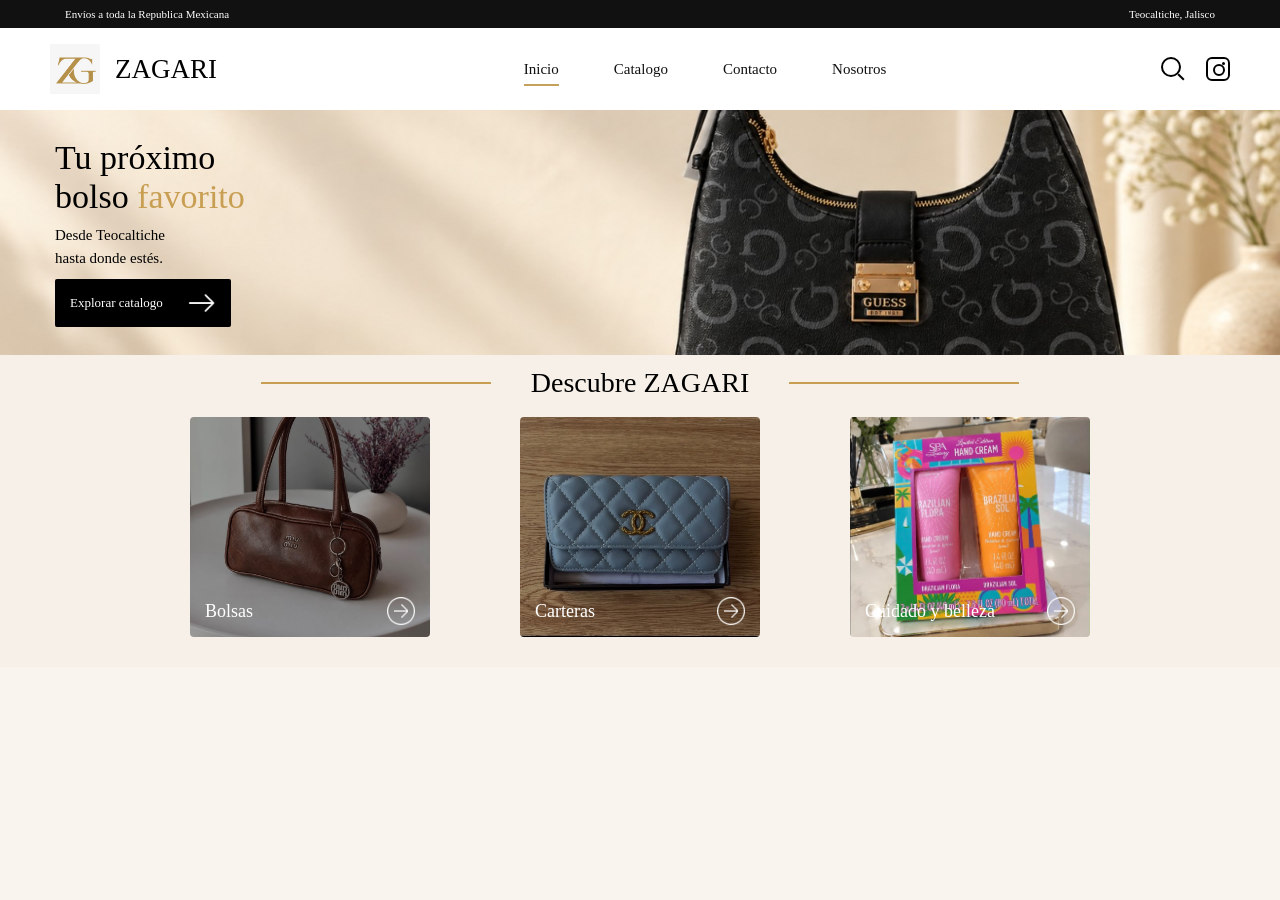
==== index.html @ b7a96a99 "Update index.html" ====
<!DOCTYPE html>
<html lang="es">
<head>
    <meta charset="UTF-8">
    <meta name="viewport" content="width=device-width, initial-scale=1.0">
    <title>Zagari</title>
    <icon></icon>
    <link rel="stylesheet" href="css/estilos.css">
</head>
<body>
    <div class="barra-superior">
        <p>Envíos a toda la Republica Mexicana</p>
        <p>Teocaltiche, Jalisco</p>
    </div>
    <header class="encabezado">
        <div class="marca">
            <img src="img/logo.png" alt="Logo de Zagari" class="logo">
            <h1>ZAGARI</h1>
        </div>
    
        <nav class="menu">
            <a href="#" class="activo">Inicio</a>
            <a href="#">Catalogo</a>
            <a href="#">Contacto</a>
            <a href="#">Nosotros</a>
        </nav>

        <div class="acciones">
            <span class="icono-buscar">
               
            </span>
            <span class="icono-instagram">
             
            </span>
            
        </div>
    </header>
    <main>
        <section class="hero">
            <div class="hero-texto">
                <h2>
                    Tu próximo<br>
                    bolso <span>favorito</span>
                </h2>
                <p>
                    Desde Teocaltiche<br>
                    hasta donde estés.
                </p>
                <a href="#" class="boton-catalogo">
                    Explorar catalogo
                    <img src="img/icons/right.png" alt="Flecha" class="flecha-icono">

                </a>
            </div>
        </section>

        <section class="descubre">

    <div class="titulo-descubre">
        <span class="linea"></span>

        <h2>Descubre ZAGARI</h2>

        <span class="linea"></span>
    </div>

    <div class="categorias">

        <div class="tarjeta">
            <img src="img/coucc.jpeg" alt="Bolsas">

            <div class="tarjeta-info">
                <h3>Bolsas</h3>
                <img src="img/icons/arrow.png" alt="Flecha" class="flecha-icono">
            </div>
        </div>

        <div class="tarjeta">
            <img src="img/azul.jpeg" alt="Carteras">

            <div class="tarjeta-info">
                <h3>Carteras</h3>
                <img src="img/icons/arrow.png" alt="Flecha" class="flecha-icono">
            </div>
        </div>

        <div class="tarjeta">
            <img src="img/productos/sol.jpeg" alt="Cuidado y belleza">

            <div class="tarjeta-info">
                <h3>Cuidado y belleza</h3>
                <img src="img/icons/arrow.png" alt="Flecha" class="flecha-icono">
            </div>
        </div>

    </div>

</section>
---- css/estilos.css ----
*{
    margin: 0;
    padding: 0;
    box-sizing: border-box;
}

body{
    background-color: #FAF4EE;
}
.barra-superior {
    height: 28px;
    background-color: #111111;
    color: white;

    display: flex;
    align-items: center;
    justify-content: space-between;

    padding: 0 65px;

    font-family: Georgia, serif;
    font-size: 11px;
}

.encabezado {
    height: 82px;
    background-color: white;

    display: grid;
    grid-template-columns: 250px 1fr 120px;
    align-items: center;

    padding: 0 50px;
}
.marca {
    display: flex;
    align-items: center;
    gap: 15px;
}

.logo {
    width: 50px;
    height: 50px;
    object-fit: contain;
}

.marca h1 {
    font-family: Georgia, serif;
    font-size: 27px;
    font-weight: normal;
}
.menu {
    display: flex;
    justify-content: center;
    gap: 55px;
}

.menu a {
    color: #111111;
    text-decoration: none;
    font-family: Georgia, serif;
    font-size: 15px;
    padding: 8px 0;
    position: relative;
}

.menu a::after {
    content: "";
    position: absolute;
    left: 0;
    bottom: 0;

    width: 0;
    height: 2px;

    background-color: #c6a15b;
}

.menu a:hover::after {
    width: 100%;
}

.menu .activo::after {
    width: 100%;
}
.acciones {
    display: flex;
    justify-content: flex-end;
    gap: 25px;
}
.icono-buscar {
    width: 20px;
    height: 20px;

    border: 2px solid black;
    border-radius: 50%;

    position: relative;
}

.icono-buscar::after {
    content: "";

    width: 8px;
    height: 2px;

    background-color: black;

    position: absolute;

    right: -6px;
    bottom: -3px;

    transform: rotate(45deg);
}
.icono-instagram {
    width: 24px;
    height: 24px;

    border: 2px solid black;
    border-radius: 6px;

    position: relative;
}

.icono-instagram::before {
    content: "";

    width: 8px;
    height: 8px;

    border: 2px solid black;
    border-radius: 50%;

    position: absolute;

    top: 5px;
    left: 5px;
}

.icono-instagram::after {
    content: "";

    width: 3px;
    height: 3px;

    background-color: black;
    border-radius: 50%;

    position: absolute;

    top: 3px;
    right: 3px;
}
.hero {
    height: 245px;

    background-image: url("../img/hero-inicio.jpeg");
    background-size: cover;
    background-position: center 65%;
    background-repeat: no-repeat;

    display: flex;
    align-items: center;

    padding-left: 55px;
}

.hero-texto {
    width: 300px;
}

.hero-texto h2 {
    font-family: Georgia, serif;
    font-size: 34px;
    font-weight: normal;
    line-height: 1.15;

    margin-bottom: 8px;
}

.hero-texto h2 span {
    color: #c89f52;
}

.hero-texto p {
    font-family: Georgia, serif;
    font-size: 15px;
    line-height: 1.5;

    margin-bottom: 10px;
}

.boton-catalogo {
    display: inline-flex;
    align-items: center;
    justify-content: space-between;

    gap: 25px;

    background-color: #000000;
    color: white;

    text-decoration: none;

    padding: 10px 15px;

    font-family: Georgia, serif;
    font-size: 13px;

    border-radius: 2px;
}

.boton-catalogo span {
    font-size: 22px;
}

.boton-catalogo:hover {
    background-color: #000000;
}
.descubre {
    background-color: #f7f0e8;
    padding: 12px 70px 30px;
}

.titulo-descubre {
    display: flex;
    align-items: center;
    justify-content: center;
    gap: 40px;

    margin-bottom: 18px;
}

.titulo-descubre h2 {
    font-family: Georgia, serif;
    font-size: 28px;
    font-weight: normal;
    white-space: nowrap;
}

.linea {
    width: 230px;
    height: 2px;
    background-color: #c89f52;
}
.categorias {
    max-width: 900px;
    margin: 0 auto;
    display: grid;
    grid-template-columns: repeat(3, 1fr);
    gap: 90px;
}

.tarjeta {
    height: 220px;
    position: relative;
    overflow: hidden;
    border-radius: 4px;
}

.tarjeta >img {
    width: 100%;
    height: 100%;
    object-fit: cover;
}

.tarjeta-info {
    position: absolute;
    left: 15px;
    right: 15px;
    bottom: 12px;

    display: flex;
    justify-content: space-between;
    align-items: center;

    color: white;
}

.tarjeta-info h3 {
    font-family: Georgia, serif;
    font-size: 18px;
    font-weight: normal;
}

.flecha-icono{
    width: 28px;
    height: 28px;
    object-fit: contain;
    color:white;
}
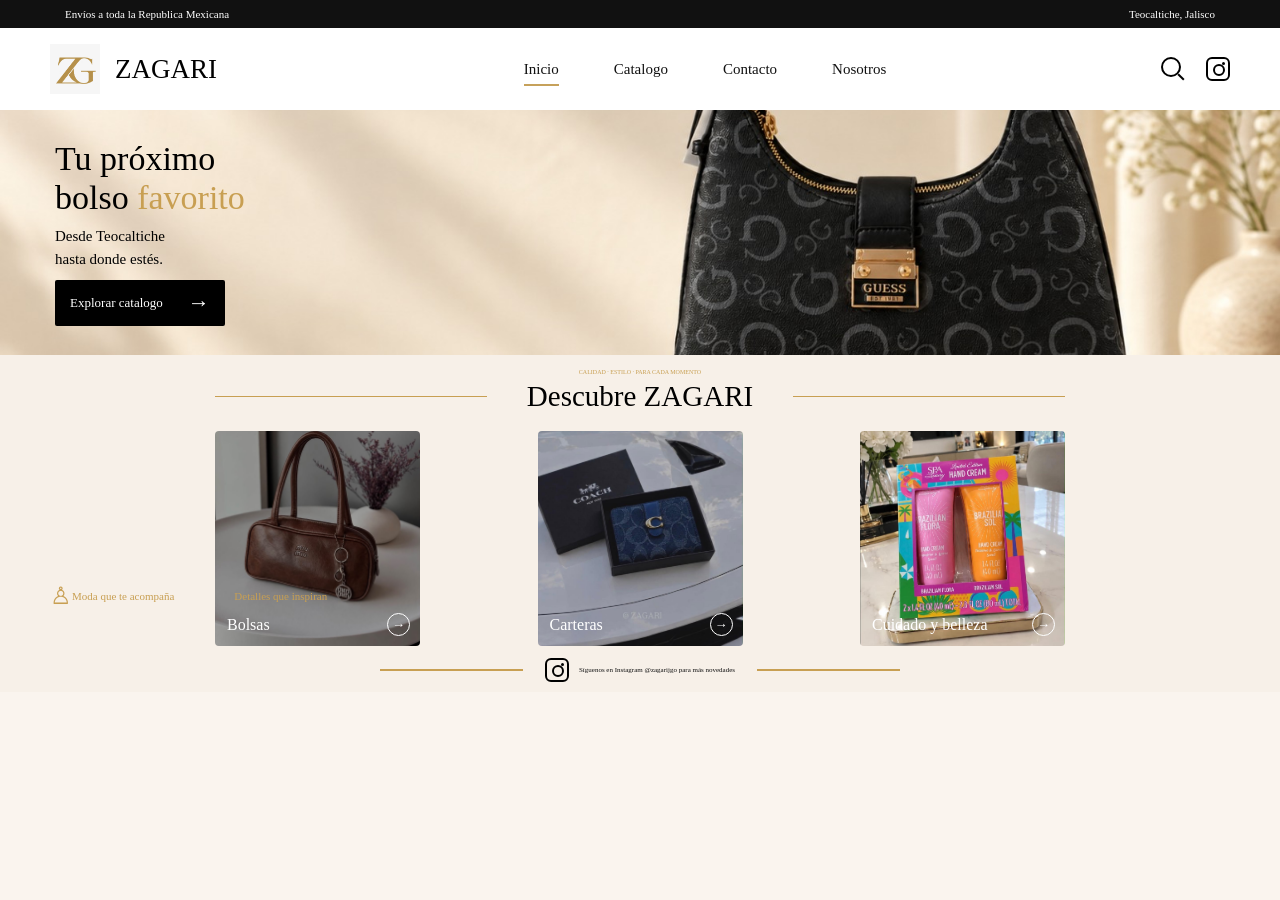
==== commit e85f11e8: "Detalles de pantalla" ====
--- a/index.html
+++ b/index.html
@@ -4,7 +4,6 @@
     <meta charset="UTF-8">
     <meta name="viewport" content="width=device-width, initial-scale=1.0">
     <title>Zagari</title>
-    <icon></icon>
     <link rel="stylesheet" href="css/estilos.css">
 </head>
 <body>
@@ -26,13 +25,8 @@
         </nav>
 
         <div class="acciones">
-            <span class="icono-buscar">
-               
-            </span>
-            <span class="icono-instagram">
-             
-            </span>
-            
+            <span class="icono-buscar"></span>
+            <span class="icono-instagram"></span>
         </div>
     </header>
     <main>
@@ -48,13 +42,31 @@
                 </p>
                 <a href="#" class="boton-catalogo">
                     Explorar catalogo
-                    <img src="img/icons/right.png" alt="Flecha" class="flecha-icono">
+                    <span>→</span>
 
                 </a>
             </div>
-        </section>
+        
 
+        <div class="detalles-hero">
+
+    <div class="detalle-hero">
+        <span class="icono-regalo">♙</span>
+        <p>Moda que te acompaña</p>
+    </div>
+
+    <div class="detalle-hero">
+        <span class="corazon"></span>
+        <p>Detalles que inspiran</p>
+    </div>
+
+</div>
+</section>
         <section class="descubre">
+
+    <p class="frase-marca">
+        CALIDAD · ESTILO · PARA CADA MOMENTO
+    </p>
 
     <div class="titulo-descubre">
         <span class="linea"></span>
@@ -64,35 +76,55 @@
         <span class="linea"></span>
     </div>
 
+
     <div class="categorias">
 
         <div class="tarjeta">
-            <img src="img/coucc.jpeg" alt="Bolsas">
+            <img src="img/miumiu.jpeg" alt="Bolsas">
 
             <div class="tarjeta-info">
                 <h3>Bolsas</h3>
-                <img src="img/icons/arrow.png" alt="Flecha" class="flecha-icono">
+                <span>→</span>
             </div>
         </div>
 
+
         <div class="tarjeta">
-            <img src="img/azul.jpeg" alt="Carteras">
+            <img src="img/20.jpeg" alt="Carteras">
 
             <div class="tarjeta-info">
                 <h3>Carteras</h3>
-                <img src="img/icons/arrow.png" alt="Flecha" class="flecha-icono">
+                <span>→</span>
             </div>
         </div>
+
 
         <div class="tarjeta">
             <img src="img/productos/sol.jpeg" alt="Cuidado y belleza">
 
             <div class="tarjeta-info">
                 <h3>Cuidado y belleza</h3>
-                <img src="img/icons/arrow.png" alt="Flecha" class="flecha-icono">
+                <span>→</span>
             </div>
         </div>
 
     </div>
 
+
+    <div class="instagram-inferior">
+
+        <span class="linea-instagram"></span>
+
+        <div class="instagram-texto">
+            <span class="icono-instagram"></span>
+
+            <p>
+                Síguenos en Instagram @zagarijgo para más novedades
+            </p>
+        </div>
+
+        <span class="linea-instagram"></span>
+
+    </div>
+
 </section>
--- a/css/estilos.css
+++ b/css/estilos.css
@@ -157,7 +157,7 @@
 
     background-image: url("../img/hero-inicio.jpeg");
     background-size: cover;
-    background-position: center 65%;
+    background-position: center 68%;
     background-repeat: no-repeat;
 
     display: flex;
@@ -218,75 +218,210 @@
 .boton-catalogo:hover {
     background-color: #000000;
 }
+
 .descubre {
     background-color: #f7f0e8;
-    padding: 12px 70px 30px;
-}
-
-.titulo-descubre {
+    padding: 4px 0 10px;
+}
+
+
+.descubre .frase-marca {
+    text-align: center;
+    font-family: Georgia, serif;
+    font-size: 6px;
+    font-weight: normal;
+    color: #c89f52;
+    margin-top: 10px;
+    margin-bottom: 5px;
+}
+
+.descubre .titulo-descubre {
+    width: 850px;
+    max-width: 90%;
+    margin: 0 auto 18px;
+
     display: flex;
     align-items: center;
     justify-content: center;
+
     gap: 40px;
-
-    margin-bottom: 18px;
-}
-
-.titulo-descubre h2 {
-    font-family: Georgia, serif;
-    font-size: 28px;
+}
+
+.descubre .titulo-descubre h2 {
+    margin: 0;
+
+    font-family: Georgia, serif;
+    font-size: 29px;
     font-weight: normal;
+
     white-space: nowrap;
 }
 
-.linea {
-    width: 230px;
-    height: 2px;
+.descubre .titulo-descubre .linea {
+    flex: 1;
+    height: 1.5px;
     background-color: #c89f52;
 }
-.categorias {
-    max-width: 900px;
+
+
+.descubre .categorias {
+    width: 850px;
+    max-width: 90%;
+
     margin: 0 auto;
-    display: grid;
-    grid-template-columns: repeat(3, 1fr);
-    gap: 90px;
-}
-
-.tarjeta {
-    height: 220px;
+
+    display: flex;
+    justify-content: space-between;
+    align-items: center;
+
+    gap: 0;
+}
+
+
+.descubre .tarjeta {
+    width: 205px;
+    height: 215px;
+
+    flex: 0 0 205px;
+
     position: relative;
     overflow: hidden;
+
     border-radius: 4px;
-}
-
-.tarjeta >img {
+
+    margin: 0;
+    padding: 0;
+}
+
+
+.descubre .tarjeta img {
+    display: block;
+
     width: 100%;
     height: 100%;
+
     object-fit: cover;
-}
-
-.tarjeta-info {
-    position: absolute;
-    left: 15px;
-    right: 15px;
-    bottom: 12px;
-
-    display: flex;
+
+    margin: 0;
+    padding: 0;
+}
+
+
+.descubre .tarjeta-info {
+    position: absolute;
+
+    left: 12px;
+    right: 10px;
+    bottom: 10px;
+
+    display: flex;
+    align-items: center;
     justify-content: space-between;
-    align-items: center;
 
     color: white;
-}
-
-.tarjeta-info h3 {
-    font-family: Georgia, serif;
-    font-size: 18px;
+
+    margin: 0;
+    padding: 0;
+}
+
+.descubre .tarjeta-info h3 {
+    margin: 0;
+
+    font-family: Georgia, serif;
+    font-size: 16px;
     font-weight: normal;
-}
-
-.flecha-icono{
-    width: 28px;
-    height: 28px;
-    object-fit: contain;
-    color:white;
+
+    color: white;
+}
+
+
+
+
+.descubre .tarjeta-info span {
+    width: 23px;
+    height: 23px;
+
+    display: flex;
+    justify-content: center;
+    align-items: center;
+
+    border: 1px solid white;
+    border-radius: 50%;
+
+    font-size: 13px;
+    color: white;
+}
+
+
+
+
+.descubre .instagram-inferior {
+    width: 520px;
+    max-width: 75%;
+
+    margin: 12px auto 0;
+
+    display: flex;
+    align-items: center;
+    justify-content: center;
+
+    gap: 22px;
+}
+
+.descubre .linea-instagram {
+    flex: 1;
+    height: 1.5px;
+
+    background-color: #c89f52;
+}
+
+.descubre .instagram-texto {
+    display: flex;
+    align-items: center;
+
+    gap: 10px;
+
+    white-space: nowrap;
+}
+
+.descubre .instagram-texto p {
+    margin: 0;
+
+    font-family: Georgia, serif;
+    font-size: 7px;
+
+    color: #111111;
+}
+.detalles-hero {
+    position: absolute;
+    left: 50px;
+    bottom: 290px;
+    z-index: 2;
+
+    display: flex;
+    align-items: center;
+    gap: 60px;
+}
+
+.detalle-hero {
+    display: flex;
+    align-items: center;
+    gap: 10 px;
+
+    color: #c89f52;
+}
+
+.detalle-hero p {
+    margin: 0;
+
+    font-family: Georgia, serif;
+    font-size: 11px;
+
+    color: #c89f52;
+}
+
+.icono-regalo,
+.icono-corazon {
+    font-size: 24px;
+    color: #c89f52;
 }
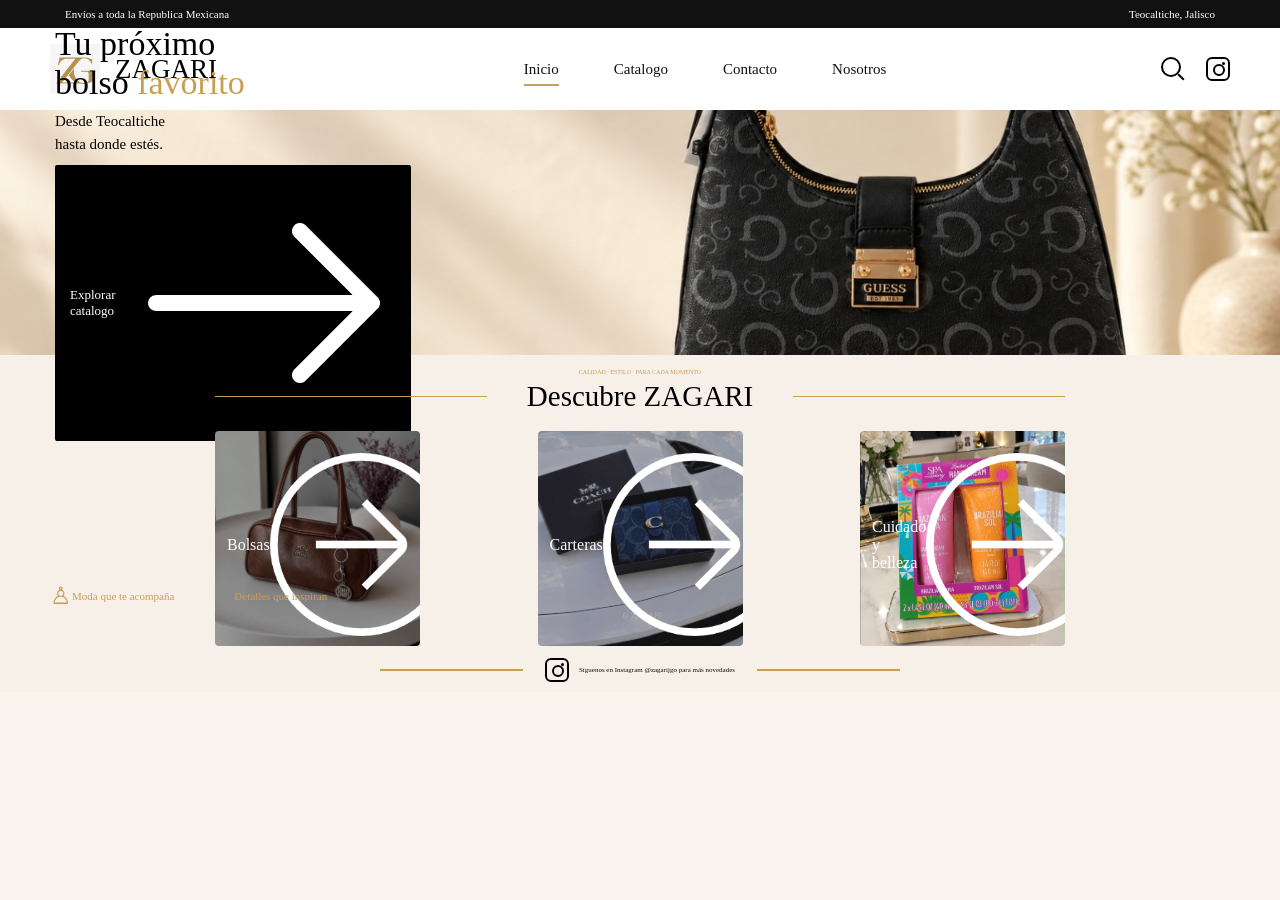
==== commit 2aeef245: "Detalles de pantalla" ====
--- a/index.html
+++ b/index.html
@@ -4,6 +4,7 @@
     <meta charset="UTF-8">
     <meta name="viewport" content="width=device-width, initial-scale=1.0">
     <title>Zagari</title>
+    <icon></icon>
     <link rel="stylesheet" href="css/estilos.css">
 </head>
 <body>
@@ -25,8 +26,13 @@
         </nav>
 
         <div class="acciones">
-            <span class="icono-buscar"></span>
-            <span class="icono-instagram"></span>
+            <span class="icono-buscar">
+               
+            </span>
+            <span class="icono-instagram">
+             
+            </span>
+            
         </div>
     </header>
     <main>
@@ -42,7 +48,7 @@
                 </p>
                 <a href="#" class="boton-catalogo">
                     Explorar catalogo
-                    <span>→</span>
+                    <img src="img/icons/right.png" alt="Flecha" class="flecha-icono">
 
                 </a>
             </div>
@@ -84,7 +90,7 @@
 
             <div class="tarjeta-info">
                 <h3>Bolsas</h3>
-                <span>→</span>
+                <img src="img/icons/arrow.png" alt="Flecha" class="flecha-icono">
             </div>
         </div>
 
@@ -94,7 +100,7 @@
 
             <div class="tarjeta-info">
                 <h3>Carteras</h3>
-                <span>→</span>
+                <img src="img/icons/arrow.png" alt="Flecha" class="flecha-icono">
             </div>
         </div>
 
@@ -104,7 +110,7 @@
 
             <div class="tarjeta-info">
                 <h3>Cuidado y belleza</h3>
-                <span>→</span>
+                <img src="img/icons/arrow.png" alt="Flecha" class="flecha-icono">
             </div>
         </div>
 
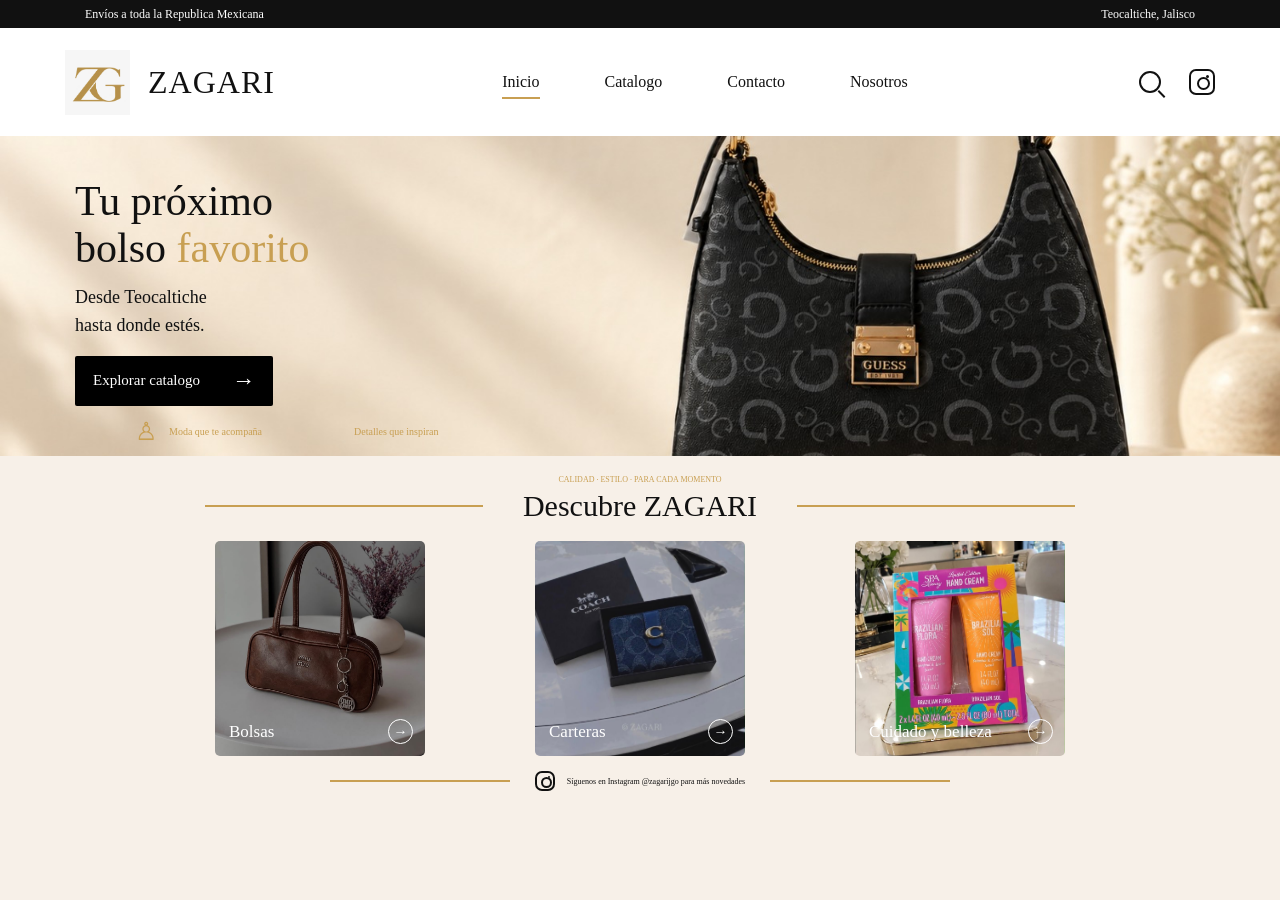
==== commit b0e98881: "YA" ====
--- a/index.html
+++ b/index.html
@@ -4,7 +4,6 @@
     <meta charset="UTF-8">
     <meta name="viewport" content="width=device-width, initial-scale=1.0">
     <title>Zagari</title>
-    <icon></icon>
     <link rel="stylesheet" href="css/estilos.css">
 </head>
 <body>
@@ -26,13 +25,8 @@
         </nav>
 
         <div class="acciones">
-            <span class="icono-buscar">
-               
-            </span>
-            <span class="icono-instagram">
-             
-            </span>
-            
+            <span class="icono-buscar"></span>
+            <span class="icono-instagram"></span>
         </div>
     </header>
     <main>
@@ -48,7 +42,7 @@
                 </p>
                 <a href="#" class="boton-catalogo">
                     Explorar catalogo
-                    <img src="img/icons/right.png" alt="Flecha" class="flecha-icono">
+                    <span>→</span>
 
                 </a>
             </div>
@@ -90,7 +84,7 @@
 
             <div class="tarjeta-info">
                 <h3>Bolsas</h3>
-                <img src="img/icons/arrow.png" alt="Flecha" class="flecha-icono">
+                <span>→</span>
             </div>
         </div>
 
@@ -100,7 +94,7 @@
 
             <div class="tarjeta-info">
                 <h3>Carteras</h3>
-                <img src="img/icons/arrow.png" alt="Flecha" class="flecha-icono">
+                <span>→</span>
             </div>
         </div>
 
@@ -110,7 +104,7 @@
 
             <div class="tarjeta-info">
                 <h3>Cuidado y belleza</h3>
-                <img src="img/icons/arrow.png" alt="Flecha" class="flecha-icono">
+                <span>→</span>
             </div>
         </div>
 
--- a/css/estilos.css
+++ b/css/estilos.css
@@ -1,12 +1,14 @@
-*{
+* {
     margin: 0;
     padding: 0;
     box-sizing: border-box;
 }
 
-body{
-    background-color: #FAF4EE;
-}
+body {
+    background-color: #f7f0e8;
+    color: #111111;
+}
+
 .barra-superior {
     height: 28px;
     background-color: #111111;
@@ -16,56 +18,64 @@
     align-items: center;
     justify-content: space-between;
 
-    padding: 0 65px;
-
-    font-family: Georgia, serif;
-    font-size: 11px;
+    padding: 0 85px;
+
+    font-family: Georgia, serif;
+    font-size: 12px;
 }
 
 .encabezado {
-    height: 82px;
+    height: 108px;
     background-color: white;
 
     display: grid;
     grid-template-columns: 250px 1fr 120px;
     align-items: center;
 
-    padding: 0 50px;
-}
+    padding: 0 65px;
+}
+
 .marca {
     display: flex;
     align-items: center;
-    gap: 15px;
+    gap: 18px;
 }
 
 .logo {
-    width: 50px;
-    height: 50px;
+    width: 65px;
+    height: 65px;
     object-fit: contain;
 }
 
 .marca h1 {
     font-family: Georgia, serif;
-    font-size: 27px;
+    font-size: 32px;
     font-weight: normal;
-}
+    letter-spacing: 1px;
+}
+
 .menu {
     display: flex;
     justify-content: center;
-    gap: 55px;
+    align-items: center;
+    gap: 65px;
 }
 
 .menu a {
     color: #111111;
     text-decoration: none;
-    font-family: Georgia, serif;
-    font-size: 15px;
+
+    font-family: Georgia, serif;
+    font-size: 16px;
+
     padding: 8px 0;
+
     position: relative;
 }
 
 .menu a::after {
     content: "";
+
     position: absolute;
     left: 0;
     bottom: 0;
@@ -73,26 +83,28 @@
     width: 0;
     height: 2px;
 
-    background-color: #c6a15b;
-}
-
-.menu a:hover::after {
-    width: 100%;
-}
-
+    background-color: #c89f52;
+
+    transition: 0.3s;
+}
+
+.menu a:hover::after,
 .menu .activo::after {
     width: 100%;
 }
+
 .acciones {
     display: flex;
     justify-content: flex-end;
-    gap: 25px;
-}
+    align-items: center;
+    gap: 28px;
+}
+
 .icono-buscar {
-    width: 20px;
-    height: 20px;
-
-    border: 2px solid black;
+    width: 22px;
+    height: 22px;
+
+    border: 2px solid #111111;
     border-radius: 50%;
 
     position: relative;
@@ -101,24 +113,24 @@
 .icono-buscar::after {
     content: "";
 
-    width: 8px;
+    width: 9px;
     height: 2px;
 
-    background-color: black;
-
-    position: absolute;
-
-    right: -6px;
-    bottom: -3px;
+    background-color: #111111;
+
+    position: absolute;
+    right: -7px;
+    bottom: -4px;
 
     transform: rotate(45deg);
 }
+
 .icono-instagram {
-    width: 24px;
-    height: 24px;
-
-    border: 2px solid black;
-    border-radius: 6px;
+    width: 26px;
+    height: 26px;
+
+    border: 2px solid #111111;
+    border-radius: 7px;
 
     position: relative;
 }
@@ -126,16 +138,15 @@
 .icono-instagram::before {
     content: "";
 
-    width: 8px;
-    height: 8px;
-
-    border: 2px solid black;
+    width: 9px;
+    height: 9px;
+
+    border: 2px solid #111111;
     border-radius: 50%;
 
     position: absolute;
-
-    top: 5px;
-    left: 5px;
+    top: 6px;
+    left: 6px;
 }
 
 .icono-instagram::after {
@@ -144,39 +155,38 @@
     width: 3px;
     height: 3px;
 
-    background-color: black;
+    background-color: #111111;
     border-radius: 50%;
 
     position: absolute;
-
-    top: 3px;
-    right: 3px;
-}
+    top: 4px;
+    right: 4px;
+}
+
 .hero {
-    height: 245px;
+    height: 320px;
 
     background-image: url("../img/hero-inicio.jpeg");
     background-size: cover;
     background-position: center 68%;
     background-repeat: no-repeat;
 
-    display: flex;
-    align-items: center;
-
-    padding-left: 55px;
+    position: relative;
 }
 
 .hero-texto {
-    width: 300px;
+    position: absolute;
+    left: 75px;
+    top: 42px;
 }
 
 .hero-texto h2 {
     font-family: Georgia, serif;
-    font-size: 34px;
+    font-size: 42px;
     font-weight: normal;
-    line-height: 1.15;
-
-    margin-bottom: 8px;
+    line-height: 1.12;
+
+    margin-bottom: 12px;
 }
 
 .hero-texto h2 span {
@@ -185,10 +195,10 @@
 
 .hero-texto p {
     font-family: Georgia, serif;
-    font-size: 15px;
-    line-height: 1.5;
-
-    margin-bottom: 10px;
+    font-size: 18px;
+    line-height: 1.55;
+
+    margin-bottom: 16px;
 }
 
 .boton-catalogo {
@@ -196,77 +206,112 @@
     align-items: center;
     justify-content: space-between;
 
-    gap: 25px;
+    gap: 32px;
 
     background-color: #000000;
     color: white;
 
     text-decoration: none;
 
-    padding: 10px 15px;
-
-    font-family: Georgia, serif;
-    font-size: 13px;
+    padding: 12px 18px;
+
+    font-family: Georgia, serif;
+    font-size: 15px;
 
     border-radius: 2px;
 }
 
 .boton-catalogo span {
-    font-size: 22px;
-}
-
-.boton-catalogo:hover {
-    background-color: #000000;
+    font-size: 23px;
+}
+
+.detalles-hero {
+    position: absolute;
+
+    left: 135px;
+    bottom: 10px;
+
+    display: flex;
+    align-items: center;
+
+    gap: 80px;
+}
+
+.detalle-hero {
+    display: flex;
+    align-items: center;
+
+    gap: 12px;
+
+    color: #c89f52;
+}
+
+.detalle-hero p {
+    margin: 0;
+
+    font-family: Georgia, serif;
+    font-size: 10px;
+
+    color: #c89f52;
+}
+
+.icono-regalo,
+.icono-corazon {
+    font-size: 25px;
+    color: #c89f52;
 }
 
 .descubre {
     background-color: #f7f0e8;
-    padding: 4px 0 10px;
-}
-
-
-.descubre .frase-marca {
+    padding: 12px 0 12px;
+}
+
+.frase-marca {
     text-align: center;
-    font-family: Georgia, serif;
-    font-size: 6px;
+
+    font-family: Georgia, serif;
+    font-size: 8px;
+
+    color: #c89f52;
+
+    margin-top: 7px;
+    margin-bottom: 5px;
+}
+
+.titulo-descubre {
+    width: 870px;
+    max-width: 90%;
+
+    margin: 0 auto 18px;
+
+    display: flex;
+    align-items: center;
+    justify-content: center;
+
+    gap: 40px;
+}
+
+.titulo-descubre h2 {
+    margin: 0;
+
+    font-family: Georgia, serif;
+    font-size: 30px;
     font-weight: normal;
-    color: #c89f52;
-    margin-top: 10px;
-    margin-bottom: 5px;
-}
-
-.descubre .titulo-descubre {
+
+    white-space: nowrap;
+}
+
+.linea {
+    flex: 1;
+
+    height: 2px;
+
+    background-color: #c89f52;
+}
+
+.categorias {
     width: 850px;
     max-width: 90%;
-    margin: 0 auto 18px;
-
-    display: flex;
-    align-items: center;
-    justify-content: center;
-
-    gap: 40px;
-}
-
-.descubre .titulo-descubre h2 {
-    margin: 0;
-
-    font-family: Georgia, serif;
-    font-size: 29px;
-    font-weight: normal;
-
-    white-space: nowrap;
-}
-
-.descubre .titulo-descubre .linea {
-    flex: 1;
-    height: 1.5px;
-    background-color: #c89f52;
-}
-
-
-.descubre .categorias {
-    width: 850px;
-    max-width: 90%;
 
     margin: 0 auto;
 
@@ -274,154 +319,227 @@
     justify-content: space-between;
     align-items: center;
 
-    gap: 0;
-}
-
-
-.descubre .tarjeta {
-    width: 205px;
+    gap: 70px;
+}
+
+.tarjeta {
+    width: 210px;
     height: 215px;
 
-    flex: 0 0 205px;
+    flex: 0 0 210px;
 
     position: relative;
     overflow: hidden;
 
-    border-radius: 4px;
-
-    margin: 0;
-    padding: 0;
-}
-
-
-.descubre .tarjeta img {
-    display: block;
-
+    border-radius: 5px;
+}
+
+.tarjeta img {
     width: 100%;
     height: 100%;
 
+    display: block;
+
     object-fit: cover;
-
+}
+
+.tarjeta-info {
+    position: absolute;
+
+    left: 14px;
+    right: 12px;
+    bottom: 12px;
+
+    display: flex;
+    align-items: center;
+    justify-content: space-between;
+
+    color: white;
+}
+
+.tarjeta-info h3 {
     margin: 0;
-    padding: 0;
-}
-
-
-.descubre .tarjeta-info {
-    position: absolute;
-
-    left: 12px;
-    right: 10px;
-    bottom: 10px;
-
-    display: flex;
-    align-items: center;
-    justify-content: space-between;
+
+    font-family: Georgia, serif;
+    font-size: 17px;
+    font-weight: normal;
 
     color: white;
-
-    margin: 0;
-    padding: 0;
-}
-
-.descubre .tarjeta-info h3 {
-    margin: 0;
-
-    font-family: Georgia, serif;
-    font-size: 16px;
-    font-weight: normal;
-
-    color: white;
-}
-
-
-
-
-.descubre .tarjeta-info span {
-    width: 23px;
-    height: 23px;
-
-    display: flex;
+}
+
+.tarjeta-info span {
+    width: 25px;
+    height: 25px;
+
+    display: flex;
+    align-items: center;
     justify-content: center;
-    align-items: center;
 
     border: 1px solid white;
     border-radius: 50%;
 
-    font-size: 13px;
     color: white;
-}
-
-
-
-
-.descubre .instagram-inferior {
-    width: 520px;
-    max-width: 75%;
-
-    margin: 12px auto 0;
+    font-size: 14px;
+}
+
+.instagram-inferior {
+    width: 620px;
+    max-width: 80%;
+
+    margin: 15px auto 0;
 
     display: flex;
     align-items: center;
     justify-content: center;
 
-    gap: 22px;
-}
-
-.descubre .linea-instagram {
+    gap: 25px;
+}
+
+.linea-instagram {
     flex: 1;
-    height: 1.5px;
+
+    height: 2px;
 
     background-color: #c89f52;
 }
 
-.descubre .instagram-texto {
-    display: flex;
-    align-items: center;
-
-    gap: 10px;
+.instagram-texto {
+    display: flex;
+    align-items: center;
+
+    gap: 12px;
 
     white-space: nowrap;
 }
 
-.descubre .instagram-texto p {
+.instagram-texto .icono-instagram {
+    width: 20px;
+    height: 20px;
+}
+
+.instagram-texto .icono-instagram::before {
+    width: 7px;
+    height: 7px;
+
+    top: 4px;
+    left: 4px;
+}
+
+.instagram-texto .icono-instagram::after {
+    width: 2px;
+    height: 2px;
+
+    top: 3px;
+    right: 3px;
+}
+
+.instagram-texto p {
     margin: 0;
 
     font-family: Georgia, serif;
-    font-size: 7px;
+    font-size: 8px;
 
     color: #111111;
 }
-.detalles-hero {
-    position: absolute;
-    left: 50px;
-    bottom: 290px;
-    z-index: 2;
-
-    display: flex;
-    align-items: center;
-    gap: 60px;
-}
-
-.detalle-hero {
-    display: flex;
-    align-items: center;
-    gap: 10 px;
-
-    color: #c89f52;
-}
-
-.detalle-hero p {
-    margin: 0;
-
-    font-family: Georgia, serif;
-    font-size: 11px;
-
-    color: #c89f52;
-}
-
-.icono-regalo,
-.icono-corazon {
-    font-size: 24px;
-    color: #c89f52;
+
+@media (max-width: 900px) {
+    .encabezado {
+        grid-template-columns: 190px 1fr 90px;
+        padding: 0 30px;
+    }
+
+    .menu {
+        gap: 30px;
+    }
+
+    .categorias {
+        gap: 25px;
+    }
+
+    .tarjeta {
+        width: 190px;
+        flex-basis: 190px;
+    }
+}
+
+@media (max-width: 700px) {
+    .barra-superior {
+        display: none;
+    }
+
+    .encabezado {
+        height: auto;
+
+        grid-template-columns: 1fr;
+
+        gap: 15px;
+
+        padding: 15px;
+    }
+
+    .marca {
+        justify-content: center;
+    }
+
+    .menu {
+        flex-wrap: wrap;
+        gap: 20px;
+    }
+
+    .acciones {
+        justify-content: center;
+    }
+
+    .hero {
+        height: 420px;
+
+        background-position: 62% center;
+    }
+
+    .hero-texto {
+        left: 30px;
+        top: 40px;
+    }
+
+    .hero-texto h2 {
+        font-size: 36px;
+    }
+
+    .detalles-hero {
+        left: 30px;
+        bottom: 20px;
+
+        gap: 25px;
+    }
+
+    .categorias {
+        width: 100%;
+
+        flex-direction: column;
+
+        gap: 20px;
+    }
+
+    .tarjeta {
+        width: 260px;
+        height: 260px;
+
+        flex-basis: 260px;
+    }
+
+    .titulo-descubre {
+        gap: 15px;
+    }
+
+    .titulo-descubre h2 {
+        font-size: 25px;
+    }
+
+    .instagram-inferior {
+        max-width: 90%;
+    }
+
+    .instagram-texto p {
+        font-size: 7px;
+    }
 }
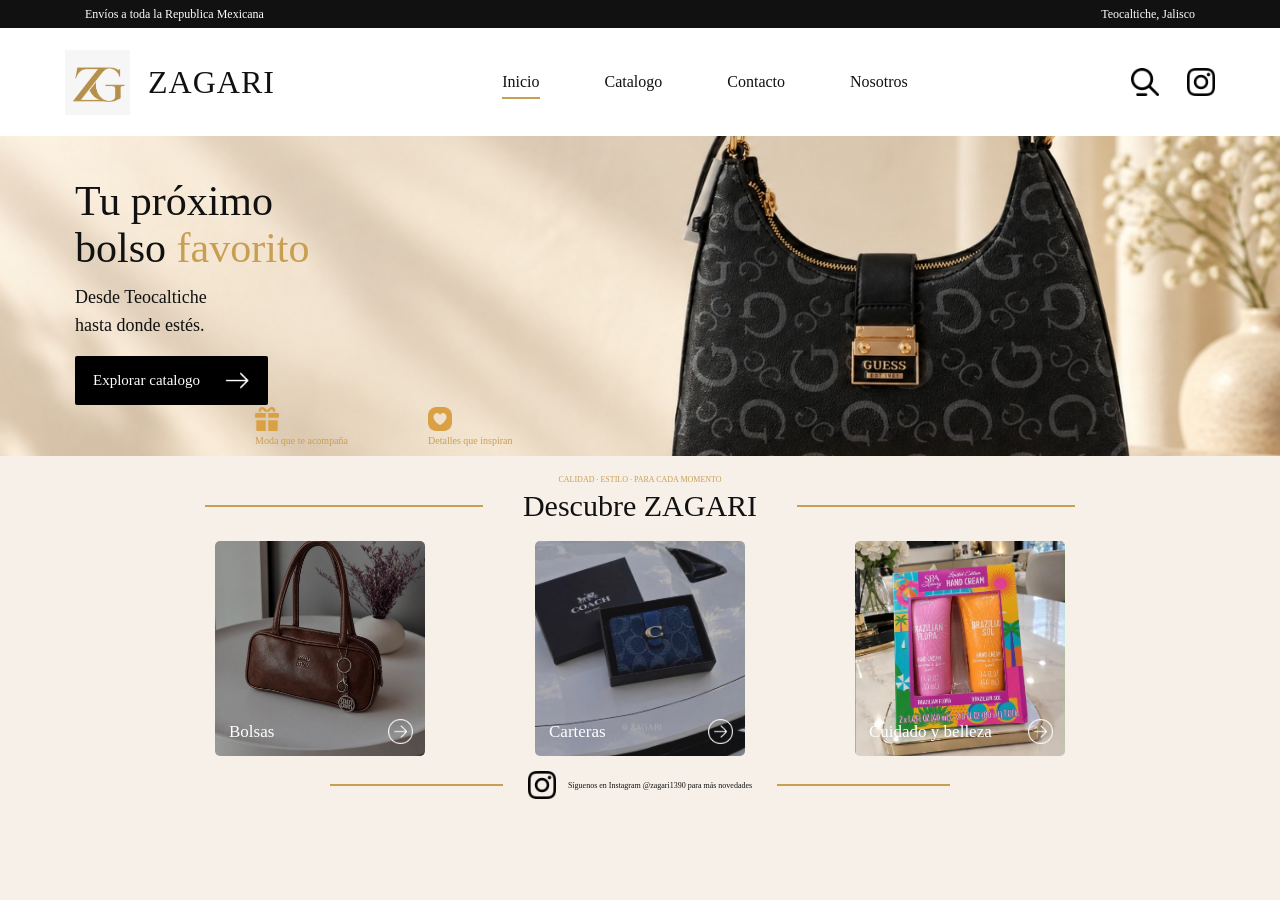
==== commit 05cc95fb: "j" ====
--- a/index.html
+++ b/index.html
@@ -25,8 +25,8 @@
         </nav>
 
         <div class="acciones">
-            <span class="icono-buscar"></span>
-            <span class="icono-instagram"></span>
+            <img src="img/icons/search icon.png"alt="Buscar" class="buscar-header">
+            <img src="img/icons/ig.png" alt="Instagram"class="instagram-header">
         </div>
     </header>
     <main>
@@ -42,7 +42,7 @@
                 </p>
                 <a href="#" class="boton-catalogo">
                     Explorar catalogo
-                    <span>→</span>
+                    <img src="img/icons/right.png" alt="Flecha" class="flecha-icono">
 
                 </a>
             </div>
@@ -51,12 +51,12 @@
         <div class="detalles-hero">
 
     <div class="detalle-hero">
-        <span class="icono-regalo">♙</span>
+        <img src="img/icons/gift.png" alt="Regalo" class="icono-detalle">
         <p>Moda que te acompaña</p>
     </div>
 
     <div class="detalle-hero">
-        <span class="corazon"></span>
+        <img src="img/icons/heart (1).png" alt="Corazon" class="icono-detalle">
         <p>Detalles que inspiran</p>
     </div>
 
@@ -84,7 +84,7 @@
 
             <div class="tarjeta-info">
                 <h3>Bolsas</h3>
-                <span>→</span>
+                <img src="img/icons/arrow.png" class="flecha-icono" alt="Flecha">
             </div>
         </div>
 
@@ -94,7 +94,7 @@
 
             <div class="tarjeta-info">
                 <h3>Carteras</h3>
-                <span>→</span>
+                <img src="img/icons/arrow.png" class="flecha-icono" alt="Flecha">
             </div>
         </div>
 
@@ -104,7 +104,7 @@
 
             <div class="tarjeta-info">
                 <h3>Cuidado y belleza</h3>
-                <span>→</span>
+                <img src="img/icons/arrow.png" class="flecha-icono" alt="Flecha">
             </div>
         </div>
 
@@ -116,10 +116,10 @@
         <span class="linea-instagram"></span>
 
         <div class="instagram-texto">
-            <span class="icono-instagram"></span>
+            <img src="img/icons/ig.png"alt="Instagram" class="instagram-header">
 
             <p>
-                Síguenos en Instagram @zagarijgo para más novedades
+                Síguenos en Instagram @zagari1390 para más novedades
             </p>
         </div>
 
--- a/css/estilos.css
+++ b/css/estilos.css
@@ -204,9 +204,9 @@
 .boton-catalogo {
     display: inline-flex;
     align-items: center;
-    justify-content: space-between;
-
-    gap: 32px;
+    justify-content: center;
+
+    gap: 25px;
 
     background-color: #000000;
     color: white;
@@ -220,10 +220,10 @@
 
     border-radius: 2px;
 }
-
-.boton-catalogo span {
-    font-size: 23px;
-}
+.boton-catalogo:hover {
+    background-color: #efb851;
+}
+
 
 .detalles-hero {
     position: absolute;
@@ -235,15 +235,8 @@
     align-items: center;
 
     gap: 80px;
-}
-
-.detalle-hero {
-    display: flex;
-    align-items: center;
-
-    gap: 12px;
-
-    color: #c89f52;
+
+    transform: translateX(120px);
 }
 
 .detalle-hero p {
@@ -255,10 +248,14 @@
     color: #c89f52;
 }
 
-.icono-regalo,
-.icono-corazon {
-    font-size: 25px;
-    color: #c89f52;
+.icono-detalle {
+    width: 24px;
+    height: 24px;
+    object-fit: contain;
+
+    filter: brightness(0) saturate(100%)
+            invert(69%) sepia(34%) saturate(745%)
+            hue-rotate(358deg) brightness(90%) contrast(89%);
 }
 
 .descubre {
@@ -334,7 +331,7 @@
     border-radius: 5px;
 }
 
-.tarjeta img {
+.tarjeta > img {
     width: 100%;
     height: 100%;
 
@@ -367,20 +364,7 @@
     color: white;
 }
 
-.tarjeta-info span {
-    width: 25px;
-    height: 25px;
-
-    display: flex;
-    align-items: center;
-    justify-content: center;
-
-    border: 1px solid white;
-    border-radius: 50%;
-
-    color: white;
-    font-size: 14px;
-}
+
 
 .instagram-inferior {
     width: 620px;
@@ -441,7 +425,58 @@
 
     color: #111111;
 }
-
+.flecha-icono {
+    width: 25px;
+    height: 25px;
+    object-fit: contain;
+
+    filter: brightness(0) invert(1);
+    transition: 0.3s;
+}
+
+.tarjeta:hover .flecha-icono {
+    filter: brightness(0) saturate(100%)
+            invert(69%) sepia(34%) saturate(745%)
+            hue-rotate(358deg) brightness(90%) contrast(89%);
+}
+.instagram-header {
+    width: 28px;
+    height: 28px;
+    object-fit: contain;
+    cursor: pointer;
+    transition: 0.3s;
+}
+.acciones .instagram-header {
+    width: 28px;
+    height: 28px;
+    max-width: 28px;
+    max-height: 28px;
+
+    object-fit: contain;
+    display: block;
+
+    cursor: pointer;
+}
+
+.instagram-header:hover {
+    filter: brightness(0) saturate(100%)
+            invert(69%) sepia(34%) saturate(745%)
+            hue-rotate(358deg) brightness(90%) contrast(89%);
+}
+.buscar-header {
+    width: 28px;
+    height: 28px;
+    object-fit: contain;
+    display: block;
+    cursor: pointer;
+    transition: 0.3s;
+}
+
+.buscar-header:hover {
+    filter: brightness(0) saturate(100%)
+            invert(69%) sepia(34%) saturate(745%)
+            hue-rotate(358deg) brightness(90%) contrast(89%);
+}
 @media (max-width: 900px) {
     .encabezado {
         grid-template-columns: 190px 1fr 90px;
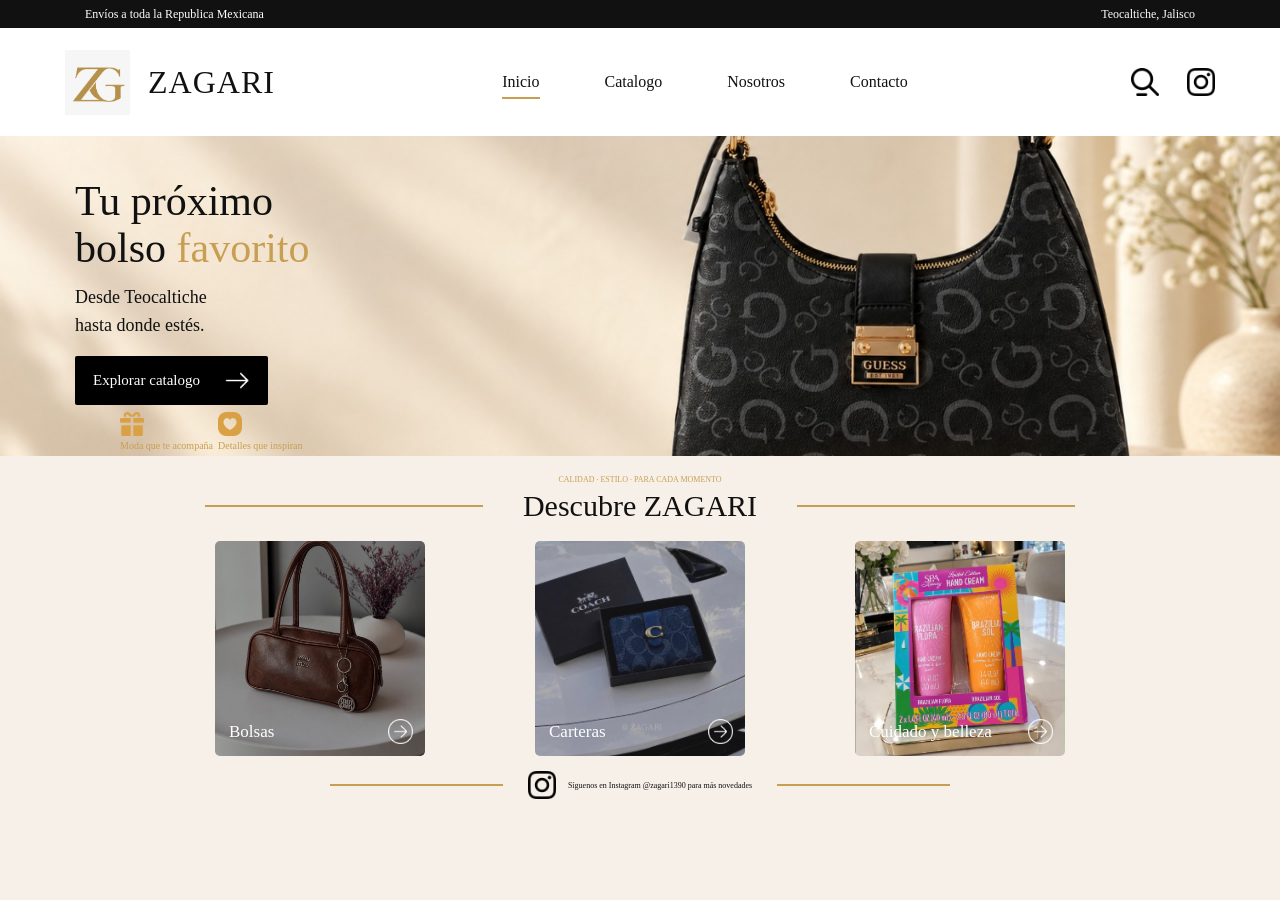
==== commit bc19bbaf: "Update index.html" ====
--- a/index.html
+++ b/index.html
@@ -20,8 +20,9 @@
         <nav class="menu">
             <a href="#" class="activo">Inicio</a>
             <a href="#">Catalogo</a>
+            <a href="#">Nosotros</a>
             <a href="#">Contacto</a>
-            <a href="#">Nosotros</a>
+            
         </nav>
 
         <div class="acciones">
--- a/css/estilos.css
+++ b/css/estilos.css
@@ -228,19 +228,19 @@
 .detalles-hero {
     position: absolute;
 
-    left: 135px;
-    bottom: 10px;
-
-    display: flex;
-    align-items: center;
-
-    gap: 80px;
+    left: 0px;
+    bottom: 5px;
+
+    display: flex;
+    align-items: center;
+
+    gap: 5px;
 
     transform: translateX(120px);
 }
 
 .detalle-hero p {
-    margin: 0;
+    margin: -1;
 
     font-family: Georgia, serif;
     font-size: 10px;
@@ -439,13 +439,7 @@
             invert(69%) sepia(34%) saturate(745%)
             hue-rotate(358deg) brightness(90%) contrast(89%);
 }
-.instagram-header {
-    width: 28px;
-    height: 28px;
-    object-fit: contain;
-    cursor: pointer;
-    transition: 0.3s;
-}
+
 .acciones .instagram-header {
     width: 28px;
     height: 28px;
@@ -458,11 +452,22 @@
     cursor: pointer;
 }
 
+.instagram-header {
+    width: 28px;
+    height: 28px;
+    object-fit: contain;
+    display: block;
+
+    cursor: pointer;
+
+    transition: 0.3s;
+}
+
 .instagram-header:hover {
-    filter: brightness(0) saturate(100%)
-            invert(69%) sepia(34%) saturate(745%)
-            hue-rotate(358deg) brightness(90%) contrast(89%);
-}
+    content: url("../img/icons/ig2.png");
+    transform: scale(1.1);
+}
+
 .buscar-header {
     width: 28px;
     height: 28px;
@@ -577,4 +582,4 @@
     .instagram-texto p {
         font-size: 7px;
     }
-}+}
